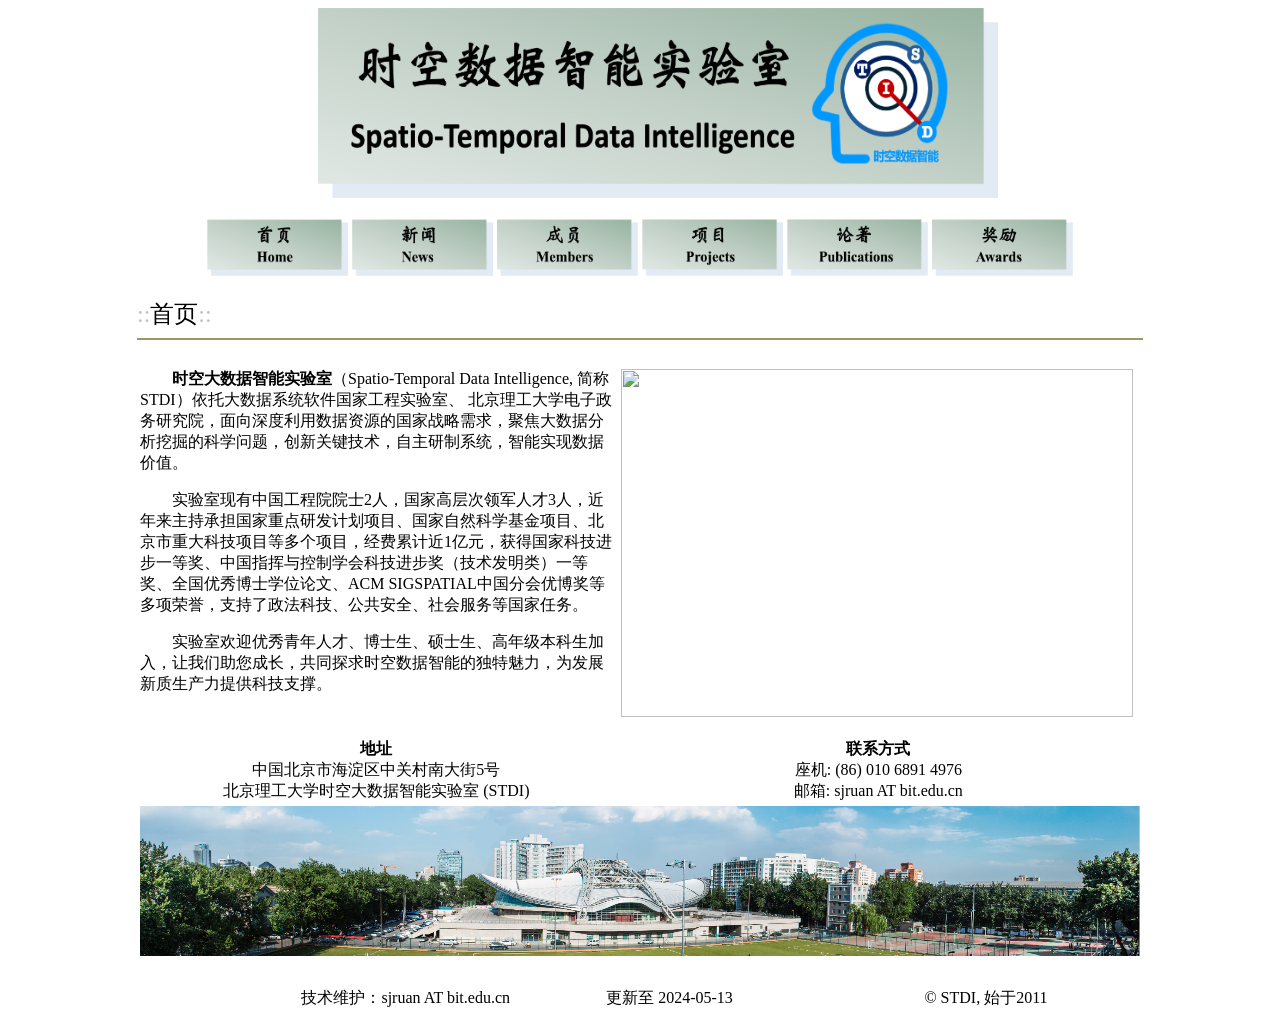
==== index.html @ f70dac7c "initialcommit" ====
<!-- saved from url=(0042)https://see.xidian.edu.cn/vipsl/index.html -->
<html><head><meta http-equiv="Content-Type" content="text/html; charset=utf-8">
<meta http-equiv="Content-Language" content="zh-cn">

<title>STDI首页</title>
</head>

<body>

<div align="center">
	<table border="0" cellpadding="0" cellspacing="0" width="1128" height="1010">
		<!-- MSTableType="layout" -->
		<tbody><tr>
			<td valign="top" colspan="5" height="272">
			<!-- MSCellType="ContentHead" -->
			<p align="center">
			<!-- <img border="0" src="./img/stdi_logo2.png" width="160" height="150" align="top"> -->
			&nbsp;&nbsp;&nbsp;&nbsp;&nbsp;&nbsp;&nbsp;&nbsp;
			<img border="0" src="./img/logo_long_new.png" width="680" height="190"></p>
			<p align="center">
			<a href="./index.html">
			<img border="0" src="./img/bt_home.png" width="141" height="58"></a>
			<a href="./news.html"><img border="0" src="./img/bt_news.png" width="141" height="58"></a>
			<a href="./members.html"><img border="0" src="./img/bt_members.png" width="141" height="58"></a>
			<a href="./project.html"><img border="0" src="./img/bt_proj.png" width="141" height="58"></a>
			<a href="./publications.html"><img border="0" src="./img/bt_pub.png" width="141" height="58"></a>
			<a href="./award.html"><img border="0" src="./img/bt_awards.png" width="141" height="58"></a>
		</p></td>
		</tr>
		<tr>
			<td></td>
			<td valign="top" colspan="3">
			<!-- MSCellType="ContentBody" -->
			<br>
			<font size="5" face="Century Gothic"><font color="#C0C0C0">::</font>首页<font color="#C0C0C0">::</font></font><hr color="#999966">
			<table border="0" width="100%" id="table1">
				<tbody><tr>
					<td width="47%" align="left" valign="top"><p>
					<font face="Times New Roman"><br>
						<!-- spatio-temporal data intelligence  stdi -->
					&nbsp;&nbsp;&nbsp;&nbsp;&nbsp;&nbsp;&nbsp;&nbsp;<strong>时空大数据智能实验室</strong>（Spatio-Temporal Data Intelligence, 简称STDI）依托大数据系统软件国家工程实验室、 北京理工大学电子政务研究院，面向深度利用数据资源的国家战略需求，聚焦大数据分析挖掘的科学问题，创新关键技术，自主研制系统，智能实现数据价值。

					<p>&nbsp;&nbsp;&nbsp;&nbsp;&nbsp;&nbsp;&nbsp;&nbsp;实验室现有中国工程院院士2人，国家高层次领军人才3人，近年来主持承担国家重点研发计划项目、国家自然科学基金项目、北京市重大科技项目等多个项目，经费累计近1亿元，获得国家科技进步一等奖、中国指挥与控制学会科技进步奖（技术发明类）一等奖、全国优秀博士学位论文、ACM SIGSPATIAL中国分会优博奖等多项荣誉，支持了政法科技、公共安全、社会服务等国家任务。</p>

					<p>&nbsp;&nbsp;&nbsp;&nbsp;&nbsp;&nbsp;&nbsp;&nbsp;实验室欢迎优秀青年人才、博士生、硕士生、高年级本科生加入，让我们助您成长，共同探求时空数据智能的独特魅力，为发展新质生产力提供科技支撑。</p>
					<!-- VIPs Lab is a laboratory for <i>overseas returned scholars</i> 
					sponsored by the <a href="http://www.moe.edu.cn/">Ministry of 
					Education</a> (MOE), China, which is affiliated with the
					<a href="http://see.xidian.edu.cn/">School of Electronic 
					Engineering</a>, <a href="http://www.xidian.edu.cn/">Xidian 
					University</a>, Xi'an, China. It is located at the Main 
					Building III-418-430, Scientific Building B-401 of the North 
					Campus 
					of Xidian University. Now, the Director of VIPs Lab is Prof.&nbsp;
					<a href="http://see.xidian.edu.cn/faculty/xbgao/">Xinbo Gao</a>.</font></p>
					<p>
					<font face="Times New Roman">"VIPs" means "Video &amp; Image 
					Processing System" or "Visual Information Processing". As the name suggests, the main research interests of VIPs 
					Lab include <b> <i>visual information processing, analysis, and under-standing</i></b>. Currently our research mainly 
					involves: artificial intelligence, computer vision, machine learning, 
					pattern recognition,&nbsp; 
					and their applications in visual information processing, analysis 
					and understanding, including big visual data mining and deep 
					learning, smart city and so on.</font></p>
					<p><font face="Times New Roman">VIPs Lab was 
					funded in 2001. Since then, It has been sponsored by NSFC, MOE, 
					MOST, Shaanxi Province 
					and other organizations. So far, VIPs Lab has been selected as<i> the 
					Key Technological Creation Team</i>&nbsp;by Shaanxi Province, the 
					<i>Innovative Research Team in 
					University</i> by Ministry of Education, and <i>Innovation 
					Team in the Important Field</i> by Ministry of Science and 
					Technology, China, in 2012, 2013 and 2014, respectively.</font></p></td> -->
					<td width="52%">
					&nbsp;<br>
&nbsp;<img border="0" src="./img/team.jpg" width="512" height="348" align="middle"></td>
				</tr>
				<tr>
					<td valign="top">
					<!-- <p align="center"><font face="Times New Roman"><b><br>
					P-Contact<br>
					</b>Spatial Data Mining Laboratory (SDM Lab)<br>
					School of Computer Science and Technology<br>
					Beijing Instiute of Technology, 
					No. 5 Zhongguancun South Street<br>
					Haidian District, Beijing 100081, China</font></p></td> -->
					<p align="center"><font face="Times New Roman"><b><br>
						地址<br>
						</b>中国北京市海淀区中关村南大街5号<br>
						北京理工大学时空大数据智能实验室 (STDI)<br>
						<!-- <br> -->
						</font></p></td>
					<td align="left" valign="top">
					<p align="center"><font face="Times New Roman"><b><br>
					联系方式<br>
					</b>座机: (86) 010 6891 4976<br>
					<!-- Fax: (86) 29 8820 1620<br> -->
					邮箱: sjruan AT bit.edu.cn<br>
					<!-- <a href="http://see.xidian.edu.cn/vipsl/index.html">
					http://see.xidian.edu.cn/vipsl/index.html</a> <br> -->
</font></p>
					</td>
				</tr>
				<tr>
					<td colspan="2">
					<p align="center">
					<img border="0" src="./img/bottompicture.png" width="1000" height="150">
					<!-- <img border="0" src="./img/bottompicture.png" width="500" height="95"> -->
				</p></td>
				</tr>
			</tbody></table>
			</td>
			<!-- <td height="754"></td> -->
		</tr>
		<tr>
			<td width="61"></td>
			<td width="373" valign="top">
			<p align="right"><font face="Times New Roman">技术维护：sjruan AT bit.edu.cn</font></p></td>
			<td width="319" valign="top">
			<p align="center"><font face="Times New Roman">更新至 2024-05-13</font></p></td>
			<td width="314" valign="top">
			<p class="MsoNormal" align="center"><font face="Times New Roman">
			<span lang="EN-US">&#169; STDI, 始于2011</span></font><span lang="en-us"><font face="Times New Roman"></font></span></p>
			<p></p></td>
			<td height="30" width="61"></td>
		</tr>
	</tbody></table>
</div>




</body></html>
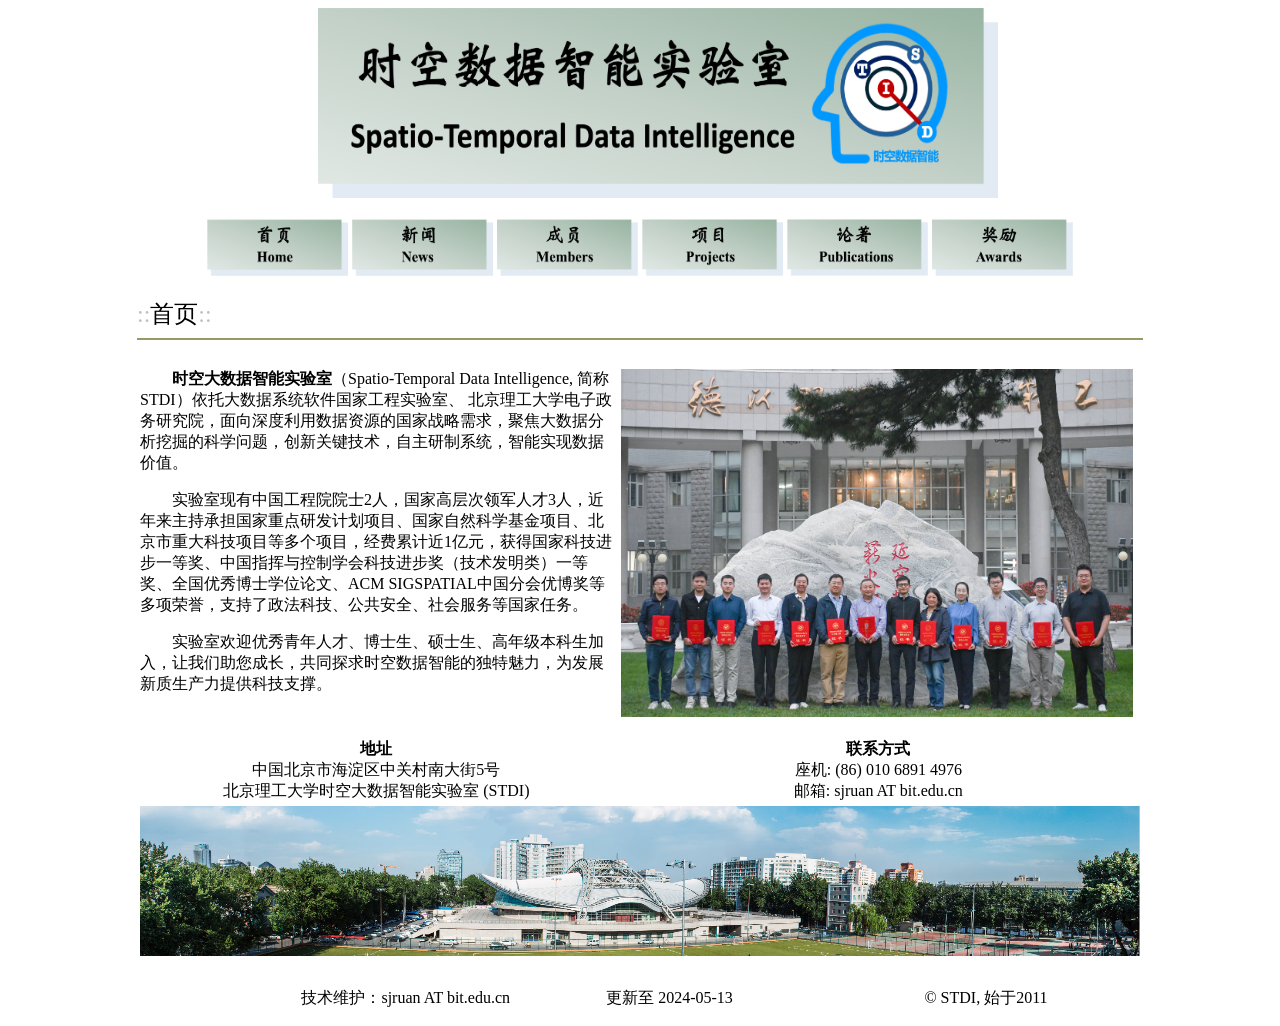
==== commit 6819e2ec: "Update index.html" ====
--- a/index.html
+++ b/index.html
@@ -74,7 +74,7 @@
 					Technology, China, in 2012, 2013 and 2014, respectively.</font></p></td> -->
 					<td width="52%">
 					&nbsp;<br>
-&nbsp;<img border="0" src="./img/team.jpg" width="512" height="348" align="middle"></td>
+&nbsp;<img border="0" src="./img/team(1).jpg" width="512" height="348" align="middle"></td>
 				</tr>
 				<tr>
 					<td valign="top">
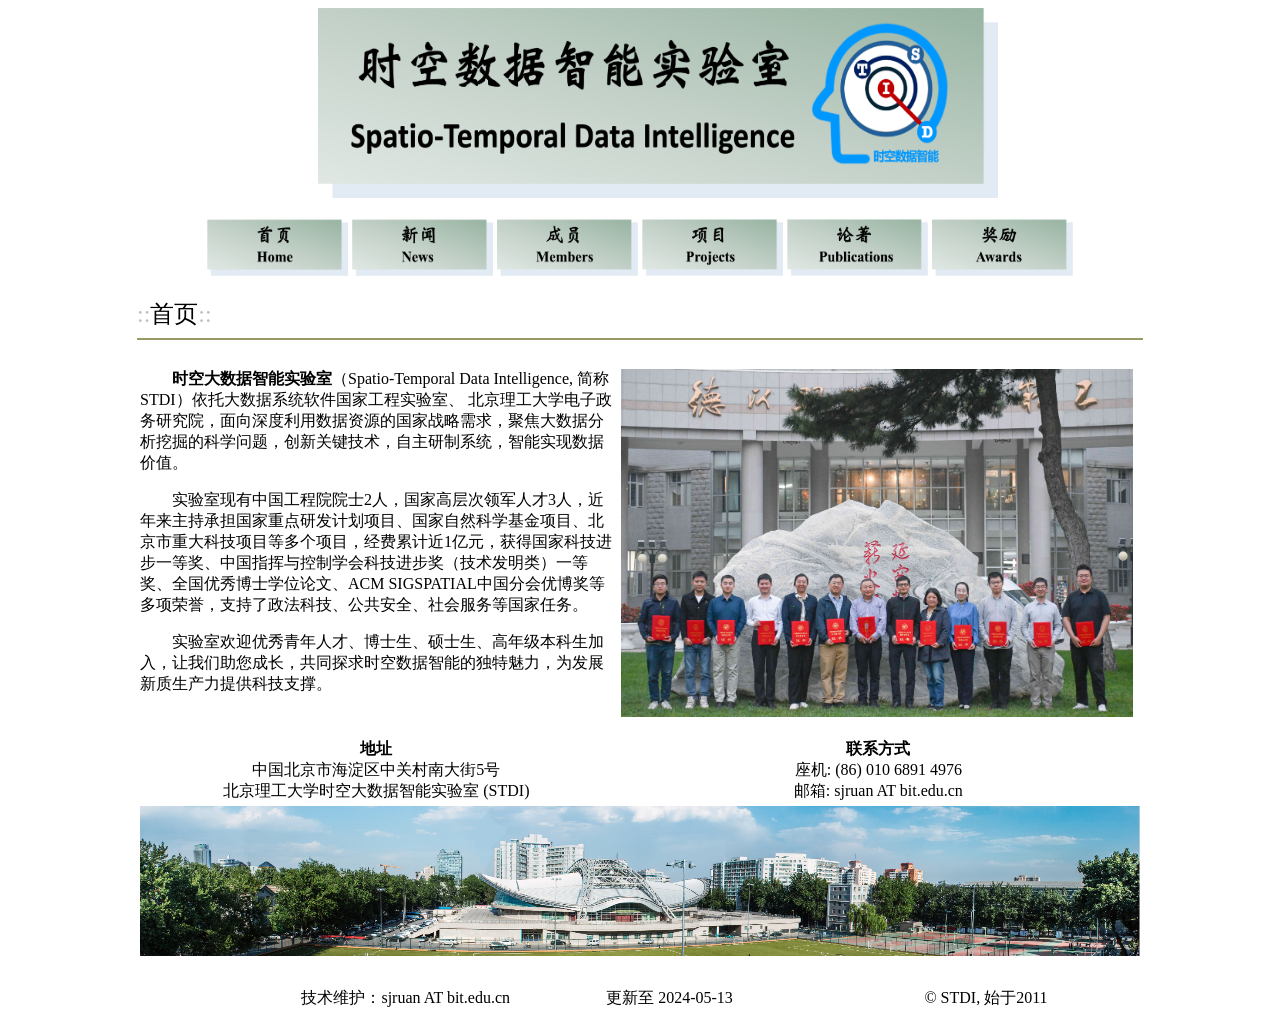
==== commit 542958ff: "Update index.html" ====
--- a/index.html
+++ b/index.html
@@ -74,7 +74,7 @@
 					Technology, China, in 2012, 2013 and 2014, respectively.</font></p></td> -->
 					<td width="52%">
 					&nbsp;<br>
-&nbsp;<img border="0" src="./img/team(1).jpg" width="512" height="348" align="middle"></td>
+&nbsp;<img border="0" src="./img/team(2).jpg" width="512" height="348" align="middle"></td>
 				</tr>
 				<tr>
 					<td valign="top">
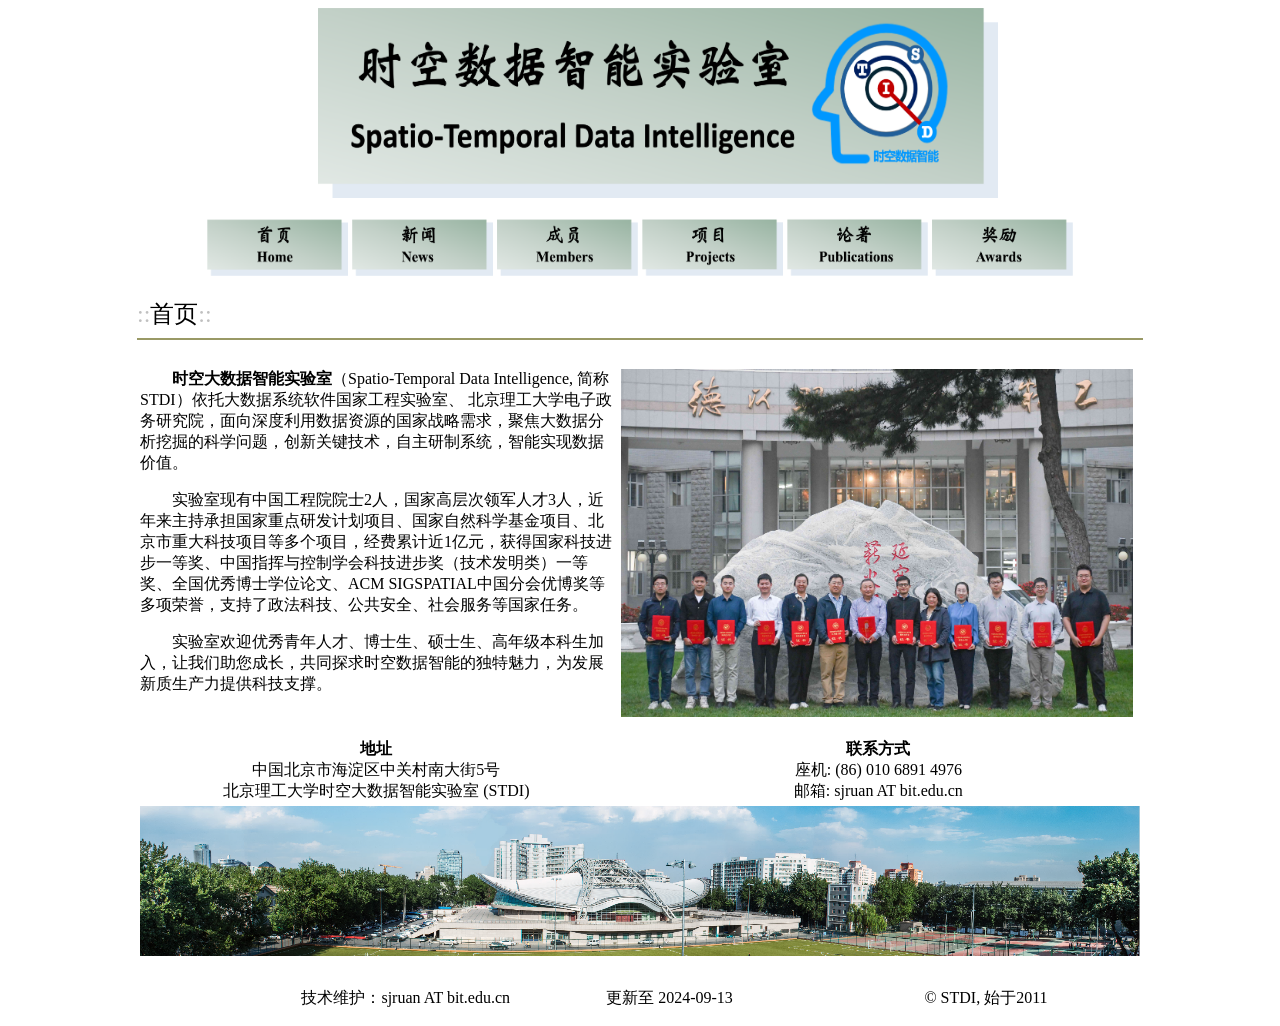
==== commit 2ac817c4: "Update index.html" ====
--- a/index.html
+++ b/index.html
@@ -118,7 +118,7 @@
 			<td width="373" valign="top">
 			<p align="right"><font face="Times New Roman">技术维护：sjruan AT bit.edu.cn</font></p></td>
 			<td width="319" valign="top">
-			<p align="center"><font face="Times New Roman">更新至 2024-05-13</font></p></td>
+			<p align="center"><font face="Times New Roman">更新至 2024-09-13</font></p></td>
 			<td width="314" valign="top">
 			<p class="MsoNormal" align="center"><font face="Times New Roman">
 			<span lang="EN-US">&#169; STDI, 始于2011</span></font><span lang="en-us"><font face="Times New Roman"></font></span></p>
@@ -131,4 +131,4 @@
 
 
 
-</body></html>+</body></html>
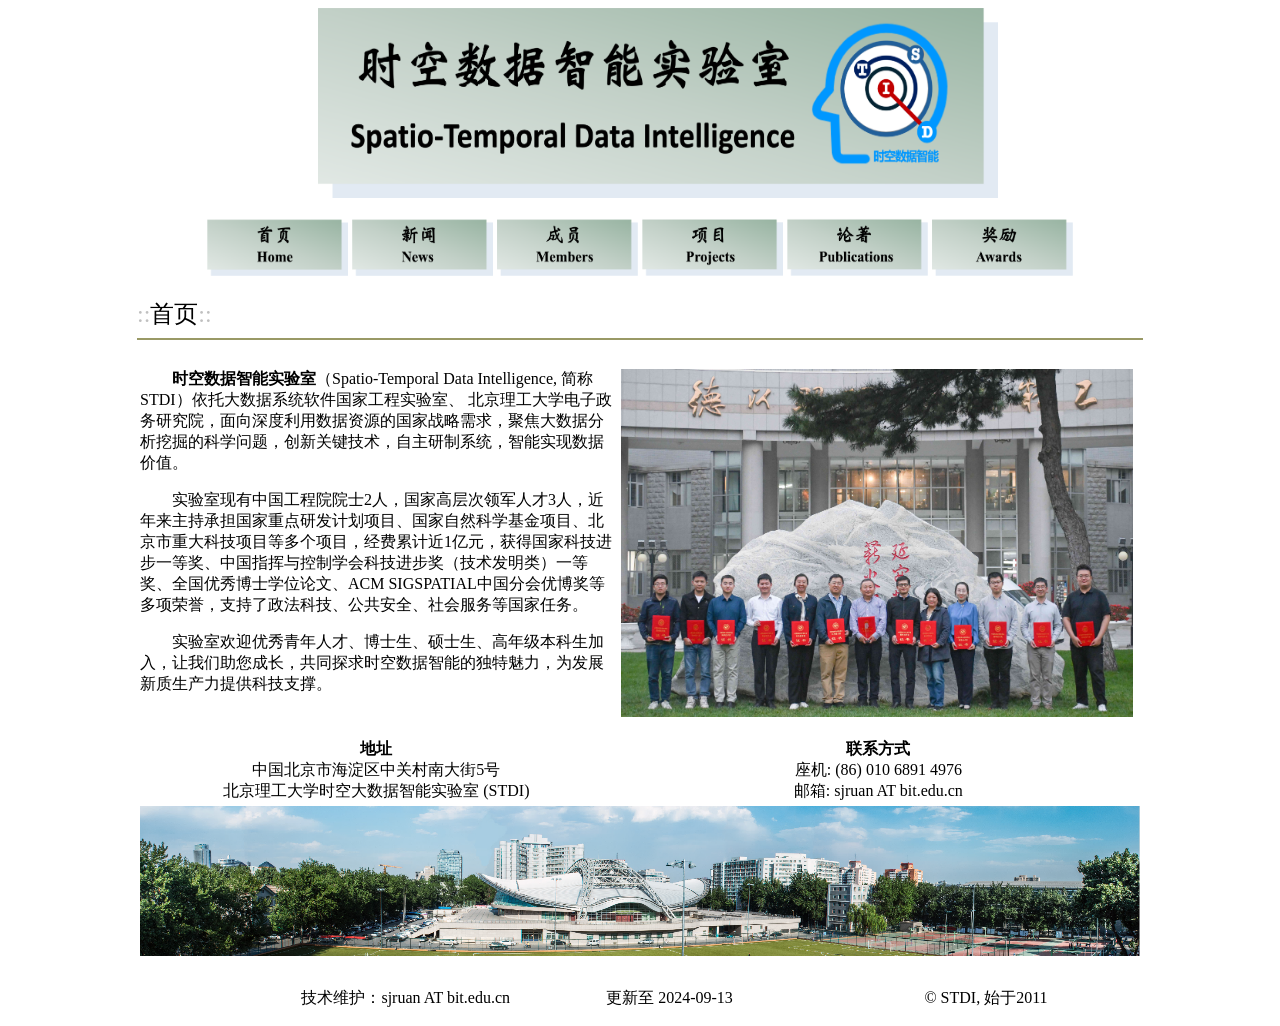
==== commit 11dbd9a6: "Update index.html" ====
--- a/index.html
+++ b/index.html
@@ -39,7 +39,7 @@
 					<td width="47%" align="left" valign="top"><p>
 					<font face="Times New Roman"><br>
 						<!-- spatio-temporal data intelligence  stdi -->
-					&nbsp;&nbsp;&nbsp;&nbsp;&nbsp;&nbsp;&nbsp;&nbsp;<strong>时空大数据智能实验室</strong>（Spatio-Temporal Data Intelligence, 简称STDI）依托大数据系统软件国家工程实验室、 北京理工大学电子政务研究院，面向深度利用数据资源的国家战略需求，聚焦大数据分析挖掘的科学问题，创新关键技术，自主研制系统，智能实现数据价值。
+					&nbsp;&nbsp;&nbsp;&nbsp;&nbsp;&nbsp;&nbsp;&nbsp;<strong>时空数据智能实验室</strong>（Spatio-Temporal Data Intelligence, 简称STDI）依托大数据系统软件国家工程实验室、 北京理工大学电子政务研究院，面向深度利用数据资源的国家战略需求，聚焦大数据分析挖掘的科学问题，创新关键技术，自主研制系统，智能实现数据价值。
 
 					<p>&nbsp;&nbsp;&nbsp;&nbsp;&nbsp;&nbsp;&nbsp;&nbsp;实验室现有中国工程院院士2人，国家高层次领军人才3人，近年来主持承担国家重点研发计划项目、国家自然科学基金项目、北京市重大科技项目等多个项目，经费累计近1亿元，获得国家科技进步一等奖、中国指挥与控制学会科技进步奖（技术发明类）一等奖、全国优秀博士学位论文、ACM SIGSPATIAL中国分会优博奖等多项荣誉，支持了政法科技、公共安全、社会服务等国家任务。</p>
 
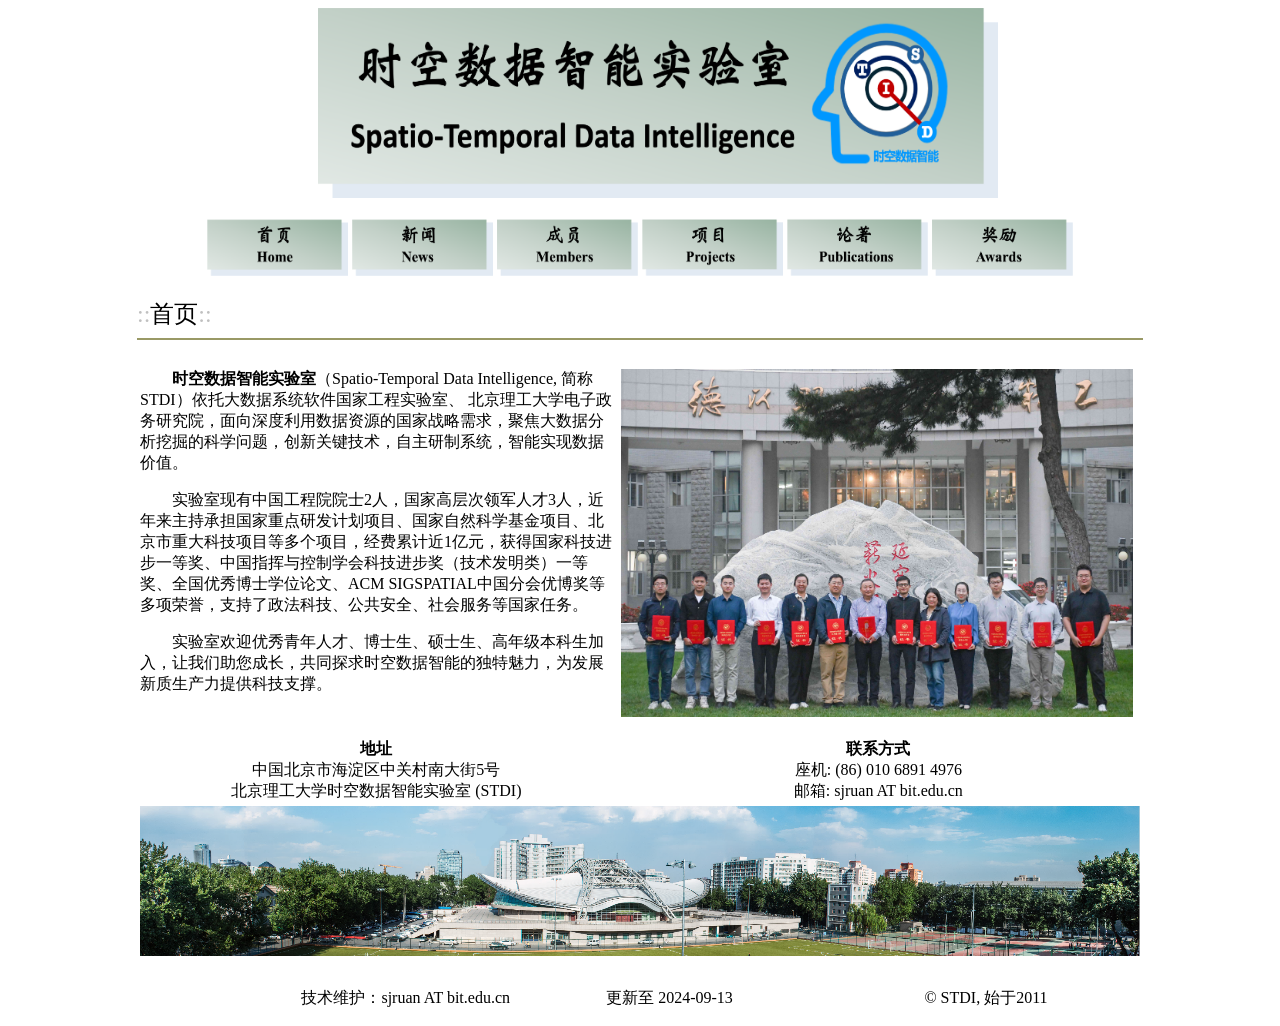
==== commit 425c7d43: "Update index.html" ====
--- a/index.html
+++ b/index.html
@@ -88,7 +88,7 @@
 					<p align="center"><font face="Times New Roman"><b><br>
 						地址<br>
 						</b>中国北京市海淀区中关村南大街5号<br>
-						北京理工大学时空大数据智能实验室 (STDI)<br>
+						北京理工大学时空数据智能实验室 (STDI)<br>
 						<!-- <br> -->
 						</font></p></td>
 					<td align="left" valign="top">
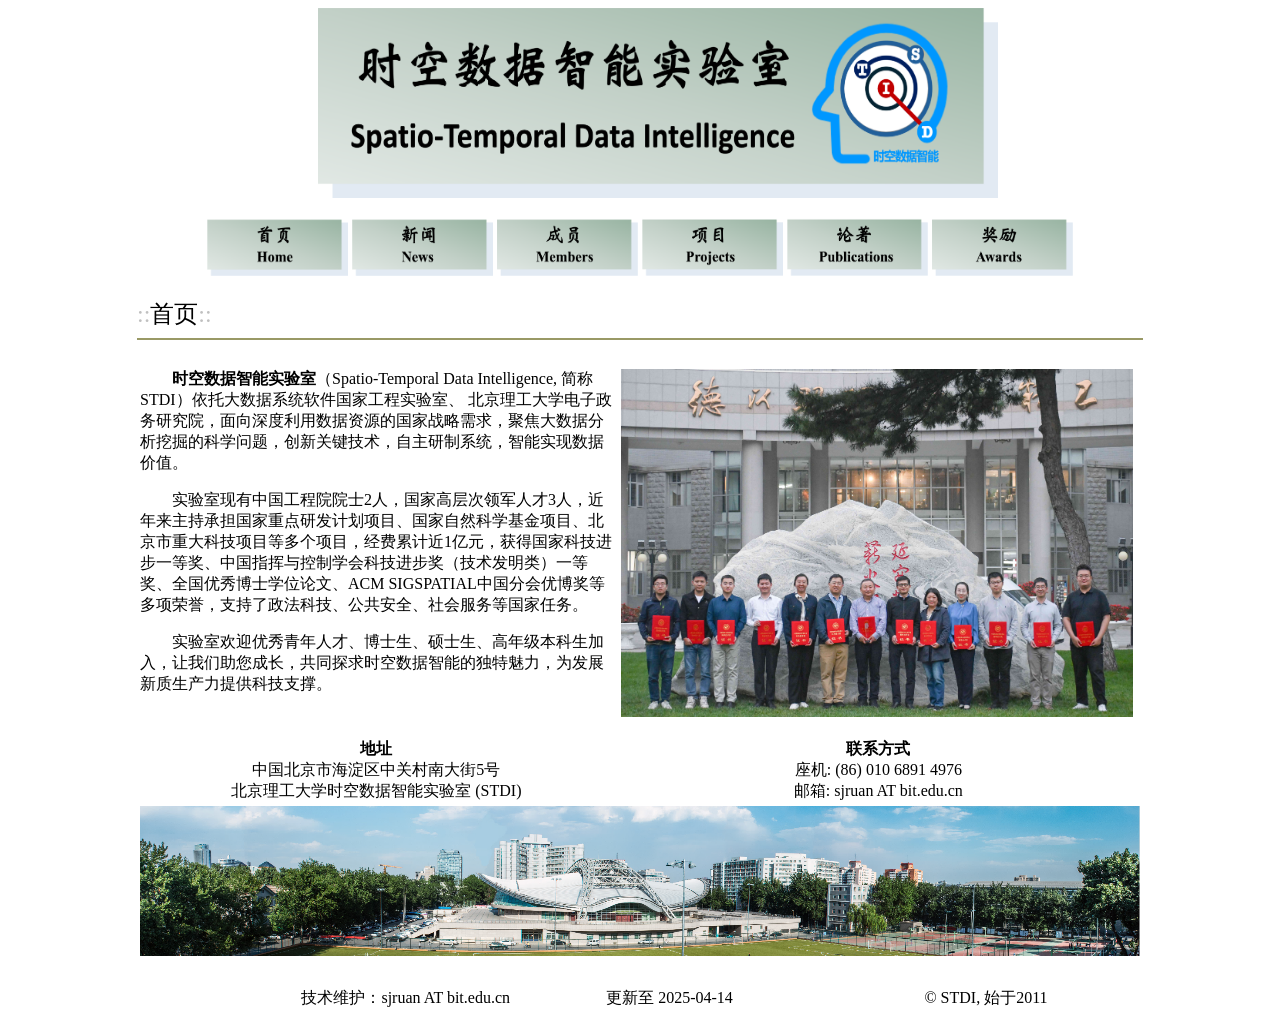
==== commit 8f90949f: "Update index.html" ====
--- a/index.html
+++ b/index.html
@@ -118,7 +118,7 @@
 			<td width="373" valign="top">
 			<p align="right"><font face="Times New Roman">技术维护：sjruan AT bit.edu.cn</font></p></td>
 			<td width="319" valign="top">
-			<p align="center"><font face="Times New Roman">更新至 2024-09-13</font></p></td>
+			<p align="center"><font face="Times New Roman">更新至 2025-04-14</font></p></td>
 			<td width="314" valign="top">
 			<p class="MsoNormal" align="center"><font face="Times New Roman">
 			<span lang="EN-US">&#169; STDI, 始于2011</span></font><span lang="en-us"><font face="Times New Roman"></font></span></p>
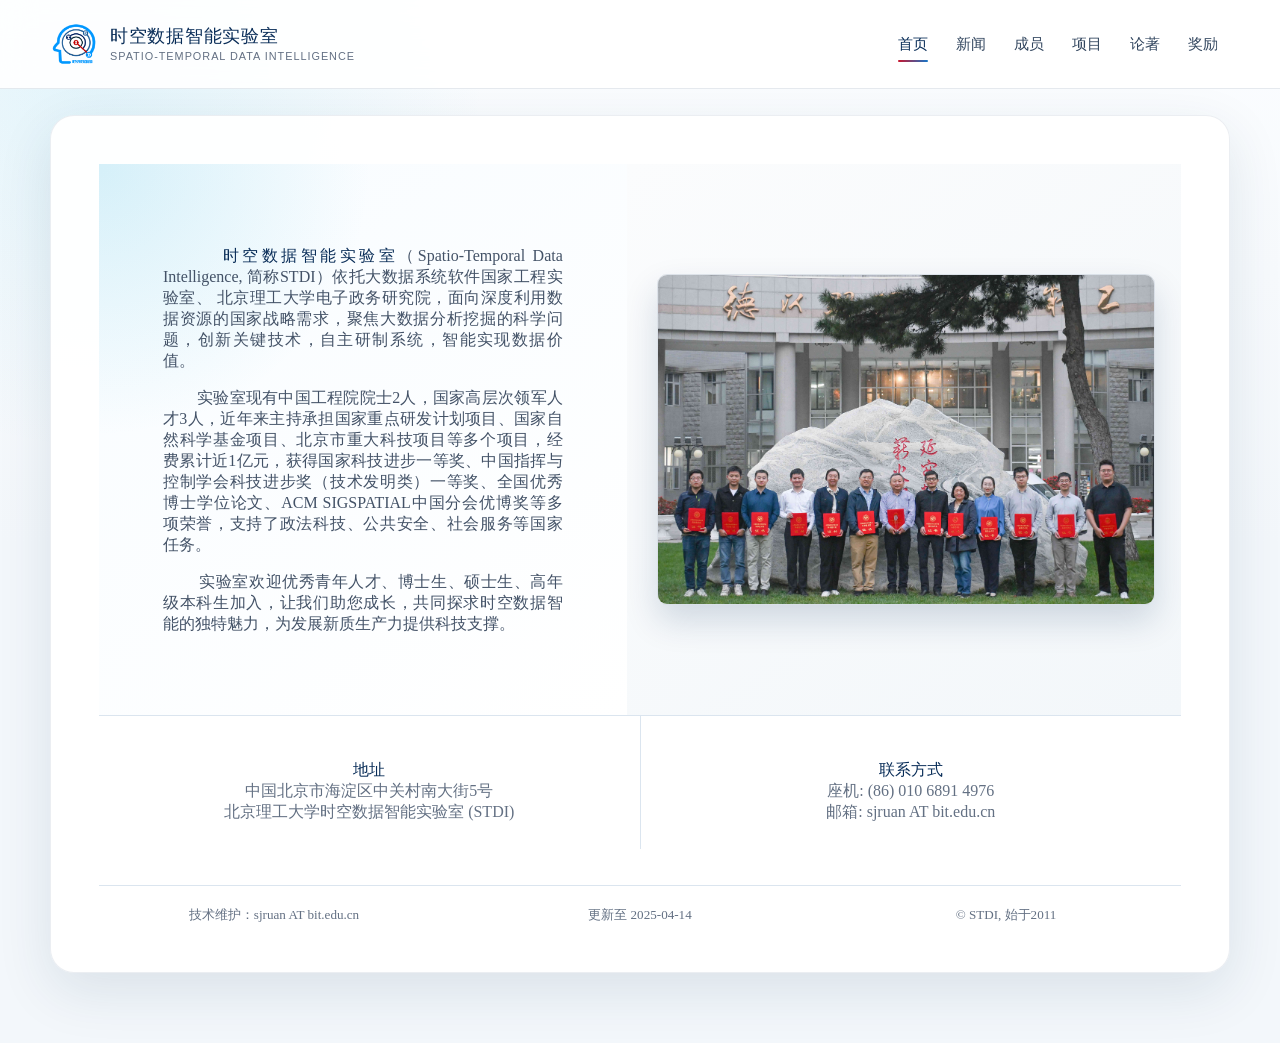
==== commit 0b8a108a: "Refresh lab website visual design" ====
--- a/index.html
+++ b/index.html
@@ -1,7 +1,11 @@
 
 <!-- saved from url=(0042)https://see.xidian.edu.cn/vipsl/index.html -->
-<html><head><meta http-equiv="Content-Type" content="text/html; charset=utf-8">
+<html lang="zh-CN"><head><meta http-equiv="Content-Type" content="text/html; charset=utf-8">
 <meta http-equiv="Content-Language" content="zh-cn">
+<meta name="viewport" content="width=device-width, initial-scale=1">
+<meta name="description" content="北京理工大学时空数据智能实验室（STDI）官方网站。">
+<link rel="stylesheet" href="./styles.css">
+<script defer src="./site.js"></script>
 
 <title>STDI首页</title>
 </head>
--- a/styles.css
+++ b/styles.css
@@ -0,0 +1,405 @@
+:root {
+  --ink: #172235;
+  --muted: #637083;
+  --navy: #092d58;
+  --blue: #1476c9;
+  --cyan: #36b8dd;
+  --red: #c9152d;
+  --paper: #ffffff;
+  --wash: #f3f7fb;
+  --line: #dbe5ef;
+  --shadow: 0 18px 55px rgba(19, 52, 85, 0.11);
+  font-family: "Inter", "PingFang SC", "Microsoft YaHei", "Noto Sans CJK SC", sans-serif;
+  color: var(--ink);
+  background: var(--wash);
+  font-synthesis: none;
+  text-rendering: optimizeLegibility;
+}
+
+* { box-sizing: border-box; }
+
+html { scroll-behavior: smooth; }
+
+body {
+  margin: 0;
+  min-width: 320px;
+  color: var(--ink);
+  background:
+    radial-gradient(circle at 8% 7%, rgba(54, 184, 221, 0.12), transparent 24rem),
+    linear-gradient(180deg, #fbfdff 0, var(--wash) 34rem);
+  font-size: 16px;
+  line-height: 1.78;
+}
+
+a {
+  color: #1169ad;
+  text-decoration-color: rgba(17, 105, 173, 0.32);
+  text-underline-offset: 0.2em;
+}
+
+a:hover { color: var(--red); }
+
+img { max-width: 100%; }
+
+.skip-link {
+  position: fixed;
+  left: 1rem;
+  top: -4rem;
+  z-index: 100;
+  padding: 0.65rem 1rem;
+  border-radius: 0.65rem;
+  color: white;
+  background: var(--navy);
+}
+
+.skip-link:focus { top: 1rem; }
+
+.site-header {
+  position: sticky;
+  top: 0;
+  z-index: 50;
+  border-bottom: 1px solid rgba(9, 45, 88, 0.1);
+  background: rgba(255, 255, 255, 0.9);
+  -webkit-backdrop-filter: blur(16px);
+  backdrop-filter: blur(16px);
+}
+
+.site-header__inner {
+  width: min(1180px, calc(100% - 40px));
+  min-height: 88px;
+  margin: 0 auto;
+  display: flex;
+  align-items: center;
+  justify-content: space-between;
+  gap: 2rem;
+}
+
+.brand {
+  display: flex;
+  align-items: center;
+  gap: 0.75rem;
+  color: var(--navy);
+  text-decoration: none;
+  flex: 0 0 auto;
+}
+
+.brand img {
+  width: 48px;
+  height: 48px;
+  object-fit: contain;
+}
+
+.brand__name {
+  display: block;
+  font-weight: 760;
+  font-size: 1.12rem;
+  line-height: 1.15;
+  letter-spacing: 0.04em;
+}
+
+.brand__en {
+  display: block;
+  margin-top: 0.25rem;
+  color: var(--muted);
+  font-size: 0.68rem;
+  line-height: 1;
+  letter-spacing: 0.09em;
+  text-transform: uppercase;
+}
+
+.site-nav {
+  display: flex;
+  align-items: center;
+  gap: 0.25rem;
+}
+
+.site-nav a {
+  position: relative;
+  padding: 0.6rem 0.75rem;
+  border-radius: 0;
+  color: #31455e;
+  font-size: 0.93rem;
+  font-weight: 650;
+  text-decoration: none;
+  white-space: nowrap;
+  transition: color 160ms ease, background 160ms ease;
+}
+
+.site-nav a:hover { background: transparent; color: var(--navy); }
+
+.site-nav a[aria-current="page"] { color: var(--navy); background: transparent; }
+
+.site-nav a[aria-current="page"]::after {
+  content: "";
+  position: absolute;
+  left: 0.75rem;
+  right: 0.75rem;
+  bottom: 0.32rem;
+  height: 2px;
+  border-radius: 2px;
+  background: linear-gradient(90deg, var(--red), var(--blue));
+}
+
+.page-banner {
+  width: min(1180px, calc(100% - 40px));
+  margin: 42px auto 0;
+  padding: 0 4px;
+}
+
+.page-banner h1 {
+  margin: 0;
+  color: var(--navy);
+  font-family: Georgia, "Songti SC", "SimSun", serif;
+  font-size: clamp(2rem, 4vw, 3.35rem);
+  line-height: 1.15;
+  letter-spacing: -0.025em;
+}
+
+/* Retain the existing content, but replace its legacy table layout visually. */
+body > div[align="center"] { width: 100%; }
+
+body > div[align="center"] > table {
+  display: block;
+  width: min(1180px, calc(100% - 40px)) !important;
+  height: auto !important;
+  margin: 26px auto 70px;
+  padding: clamp(22px, 4vw, 48px);
+  border: 1px solid rgba(9, 45, 88, 0.08);
+  border-radius: 24px;
+  background: rgba(255, 255, 255, 0.94);
+  box-shadow: var(--shadow);
+  text-align: left;
+}
+
+body > div[align="center"] > table > tbody,
+body > div[align="center"] > table > tbody > tr.site-main-row,
+body > div[align="center"] > table > tbody > tr.site-main-row > td.legacy-content {
+  display: block;
+  width: 100% !important;
+  height: auto !important;
+}
+
+.legacy-site-header,
+.site-main-row > td:not(.legacy-content),
+.content-table img[src*="bottompicture"] { display: none !important; }
+
+.legacy-site-footer {
+  display: grid !important;
+  grid-template-columns: repeat(3, minmax(0, 1fr));
+  gap: 1rem;
+  width: 100% !important;
+  height: auto !important;
+  margin-top: 2.25rem;
+  padding-top: 1.25rem;
+  border-top: 1px solid var(--line);
+  color: var(--muted);
+}
+
+.legacy-site-footer > td:first-child,
+.legacy-site-footer > td:last-child { display: none; }
+
+.legacy-site-footer > td {
+  display: block;
+  width: auto !important;
+  height: auto !important;
+  padding: 0 !important;
+}
+
+.legacy-site-footer p {
+  margin: 0 !important;
+  text-align: center !important;
+  font-family: inherit !important;
+  font-size: 0.82rem;
+}
+
+.legacy-content > br,
+.legacy-content > font,
+.legacy-content > hr { display: none; }
+
+.content-table {
+  display: block;
+  width: 100% !important;
+  border: 0;
+}
+
+.content-table > tbody { display: block; width: 100%; }
+
+.content-table > tbody > tr,
+.content-table > tbody > tr > td {
+  width: 100% !important;
+  height: auto !important;
+}
+
+.content-table > tbody > tr > td { padding: 0; }
+
+.content-table ul,
+.section ul {
+  margin: 0.45rem 0 1.7rem;
+  padding: 0;
+  list-style: none;
+}
+
+.content-table li,
+.section li {
+  position: relative;
+  margin: 0;
+  padding: 0.78rem 0 0.78rem 1.5rem;
+  border-bottom: 1px solid #e9eff5;
+  color: #344357;
+  font-family: inherit !important;
+  font-size: 0.96rem !important;
+  line-height: 1.72 !important;
+}
+
+.content-table li::before,
+.section li::before {
+  content: "";
+  position: absolute;
+  left: 0.15rem;
+  top: 1.45rem;
+  width: 6px;
+  height: 6px;
+  border-radius: 50%;
+  background: var(--cyan);
+  box-shadow: 0 0 0 4px rgba(54, 184, 221, 0.12);
+}
+
+.content-table li p { margin: 0 !important; }
+
+.content-table h4,
+.section h4,
+.content-table td > font > b {
+  display: block;
+  margin: 2.2rem 0 0.75rem;
+  color: var(--navy);
+  font-family: Georgia, "Songti SC", "SimSun", serif;
+  font-size: 1.45rem;
+  line-height: 1.3;
+}
+
+.content-table tr:first-child h4,
+.section h4:first-child { margin-top: 0; }
+
+.page-index .page-banner { display: none; }
+
+.page-index body > div[align="center"] > table {
+  margin-top: 42px;
+  padding: 0;
+  overflow: hidden;
+}
+
+.page-index .content-table > tbody > tr:first-child {
+  display: grid;
+  grid-template-columns: minmax(0, 1fr) minmax(360px, 1.05fr);
+  min-height: 520px;
+}
+
+.page-index .content-table > tbody > tr:first-child > td:first-child {
+  padding: clamp(32px, 5vw, 66px);
+  display: flex;
+  flex-direction: column;
+  justify-content: center;
+  background:
+    radial-gradient(circle at 0 0, rgba(54, 184, 221, 0.18), transparent 17rem),
+    linear-gradient(145deg, #f8fcff, #ffffff);
+}
+
+.page-index .content-table > tbody > tr:first-child > td:first-child p {
+  margin: 0 0 1rem;
+  color: #435267;
+  text-indent: 0 !important;
+  text-align: justify;
+}
+
+.page-index .content-table > tbody > tr:first-child > td:first-child strong { color: var(--navy); }
+
+.page-index .content-table > tbody > tr:first-child > td:last-child {
+  position: relative;
+  overflow: hidden;
+  min-height: 0;
+  padding: clamp(16px, 2.2vw, 28px);
+  display: flex;
+  align-items: center;
+  justify-content: center;
+  background: linear-gradient(145deg, #fbfcfd, #f3f7fa);
+}
+
+.page-index .content-table > tbody > tr:first-child > td:last-child img {
+  width: 100% !important;
+  height: auto !important;
+  min-height: 0;
+  object-fit: contain;
+  display: block;
+  border: 1px solid rgba(9, 45, 88, 0.12);
+  border-radius: 10px;
+  box-shadow: 0 16px 34px rgba(9, 45, 88, 0.16);
+  transition: transform 400ms ease, box-shadow 400ms ease;
+}
+
+.page-index .content-table > tbody > tr:first-child > td:last-child:hover img {
+  transform: translateY(-2px);
+  box-shadow: 0 20px 42px rgba(9, 45, 88, 0.2);
+}
+
+.page-index .content-table > tbody > tr:nth-child(2) {
+  display: grid;
+  grid-template-columns: 1fr 1fr;
+  gap: 1px;
+  background: var(--line);
+  border-top: 1px solid var(--line);
+}
+
+.page-index .content-table > tbody > tr:nth-child(2) > td {
+  padding: 26px 36px;
+  background: white;
+}
+
+.page-index .content-table > tbody > tr:nth-child(2) p { margin: 0; color: var(--muted); }
+
+.page-index .content-table > tbody > tr:nth-child(2) b { color: var(--navy); font-size: 1rem; }
+
+.page-index .content-table > tbody > tr:nth-child(n+3) { display: none; }
+
+@media (max-width: 920px) {
+  .site-header__inner {
+    min-height: 0;
+    padding: 10px 0 0;
+    display: grid;
+    grid-template-columns: 1fr;
+    gap: 6px;
+  }
+  .site-nav {
+    width: 100%;
+    display: grid;
+    grid-template-columns: repeat(6, minmax(48px, 1fr));
+    gap: 0;
+    border-top: 1px solid var(--line);
+  }
+  .site-nav a { padding: 0.48rem 0.2rem 0.62rem; text-align: center; font-size: 0.86rem; }
+  .page-index .content-table > tbody > tr:first-child { grid-template-columns: 1fr; }
+  .page-index .content-table > tbody > tr:first-child > td:last-child { min-height: 0; }
+}
+
+@media (max-width: 640px) {
+  body { font-size: 15px; }
+  .site-header__inner,
+  .page-banner,
+  body > div[align="center"] > table { width: min(100% - 24px, 1180px) !important; }
+  .brand img { width: 40px; height: 40px; }
+  .brand__name { font-size: 1rem; }
+  .brand__en { display: none; }
+  .page-banner { margin-top: 30px; }
+  body > div[align="center"] > table { margin-top: 18px; padding: 22px 18px; border-radius: 18px; }
+  .page-index body > div[align="center"] > table { margin-top: 20px; padding: 0; }
+  .page-index .content-table > tbody > tr:first-child > td:first-child { padding: 32px 24px; }
+  .page-index .content-table > tbody > tr:first-child > td:last-child { min-height: 0; padding: 12px; }
+  .page-index .content-table > tbody > tr:first-child > td:last-child img { min-height: 0; }
+  .page-index .content-table > tbody > tr:nth-child(2) { grid-template-columns: 1fr; }
+  .page-index .content-table > tbody > tr:nth-child(2) > td { padding: 22px 24px; }
+  .legacy-site-footer { grid-template-columns: 1fr; gap: 0.35rem; }
+}
+
+@media (prefers-reduced-motion: reduce) {
+  html { scroll-behavior: auto; }
+  *, *::before, *::after { transition-duration: 0.01ms !important; }
+}
